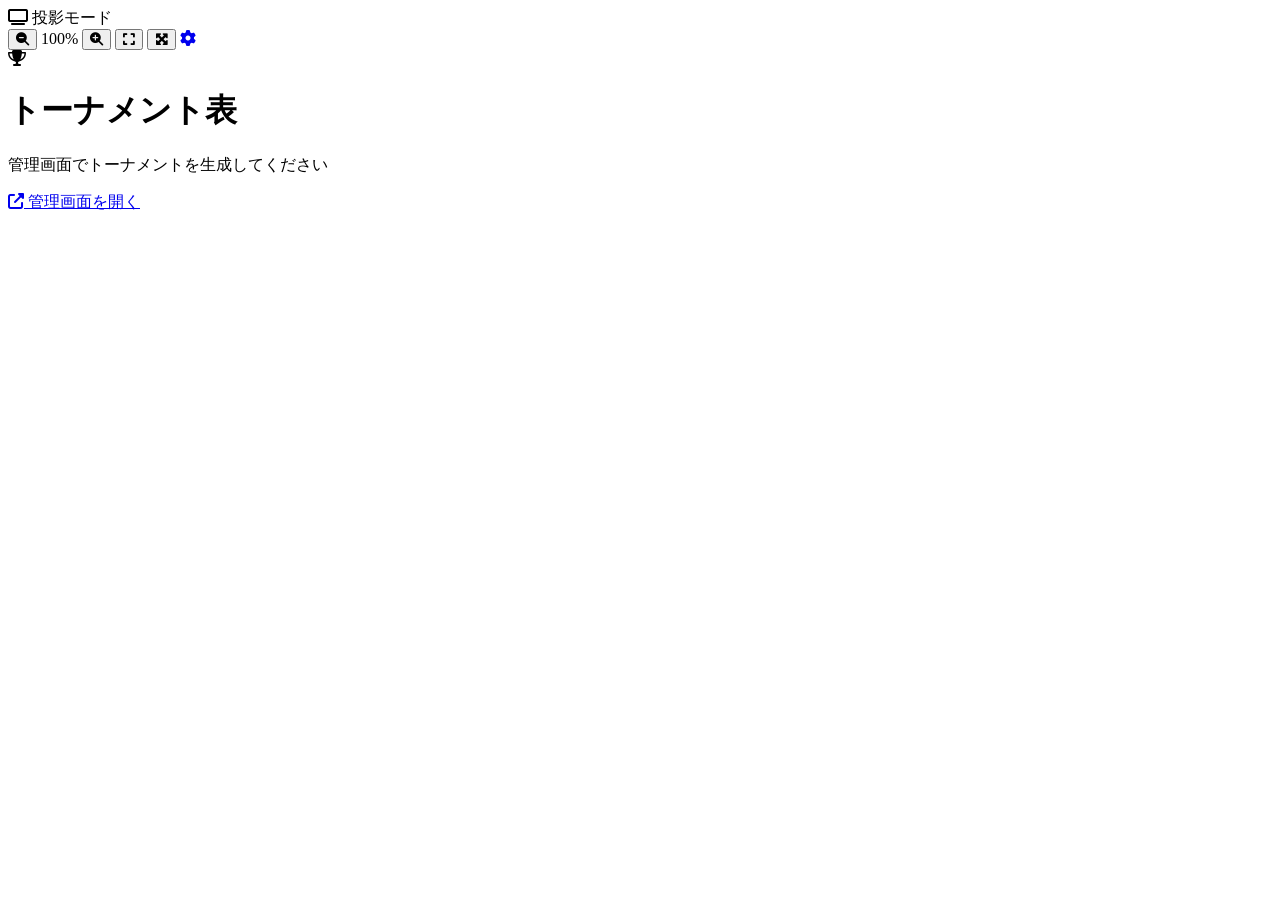
==== display.html @ c0e97a14 "Add files via upload" ====
<!DOCTYPE html>
<html lang="ja">
<head>
  <meta charset="UTF-8" />
  <meta name="viewport" content="width=device-width, initial-scale=1.0" />
  <title>トーナメント表 – 投影用</title>
  <link rel="preconnect" href="https://fonts.googleapis.com" />
  <link href="https://fonts.googleapis.com/css2?family=Noto+Sans+JP:wght@300;400;500;600;700&display=swap" rel="stylesheet" />
  <link rel="stylesheet" href="https://cdn.jsdelivr.net/npm/@fortawesome/fontawesome-free@6.4.0/css/all.min.css" />
  <link rel="stylesheet" href="css/display.css" />
</head>
<body>
  <!-- 投影コントロール（マウスホバーで表示） -->
  <div id="display-controls">
    <div class="ctrl-inner">
      <span class="ctrl-label"><i class="fas fa-tv"></i> 投影モード</span>
      <div class="ctrl-actions">
        <button id="btn-zoom-out" class="ctrl-btn" title="縮小"><i class="fas fa-search-minus"></i></button>
        <span id="zoom-label">100%</span>
        <button id="btn-zoom-in" class="ctrl-btn" title="拡大"><i class="fas fa-search-plus"></i></button>
        <button id="btn-zoom-fit" class="ctrl-btn" title="画面に合わせる"><i class="fas fa-expand"></i></button>
        <button id="btn-fullscreen" class="ctrl-btn" title="フルスクリーン"><i class="fas fa-expand-arrows-alt"></i></button>
        <a href="index.html" class="ctrl-btn" title="管理画面へ"><i class="fas fa-cog"></i></a>
      </div>
    </div>
  </div>

  <!-- メインコンテンツ -->
  <main id="display-main">
    <!-- 待機画面 -->
    <div id="waiting-screen">
      <div class="waiting-inner">
        <div class="waiting-icon">
          <i class="fas fa-trophy"></i>
          <div class="pulse-ring"></div>
          <div class="pulse-ring delay1"></div>
          <div class="pulse-ring delay2"></div>
        </div>
        <h1 class="waiting-title">トーナメント表</h1>
        <p class="waiting-sub">管理画面でトーナメントを生成してください</p>
        <a href="index.html" class="waiting-link">
          <i class="fas fa-external-link-alt"></i> 管理画面を開く
        </a>
      </div>
    </div>

    <!-- トーナメント表示エリア -->
    <div id="tournament-display" style="display:none">
      <header id="display-header">
        <div class="display-deco-line"></div>
        <h1 id="display-title"></h1>
        <p id="display-meta"></p>
        <div class="display-deco-line"></div>
      </header>

      <div id="svg-outer-wrap">
        <div id="svg-scale-wrap">
          <svg id="display-svg" xmlns="http://www.w3.org/2000/svg"></svg>
        </div>
      </div>
    </div>
  </main>

  <!-- 更新アニメーション -->
  <div id="update-flash" class="update-flash"></div>

  <script src="js/tournament.js"></script>
  <script src="js/draw.js"></script>
  <script src="js/display.js"></script>
</body>
</html>
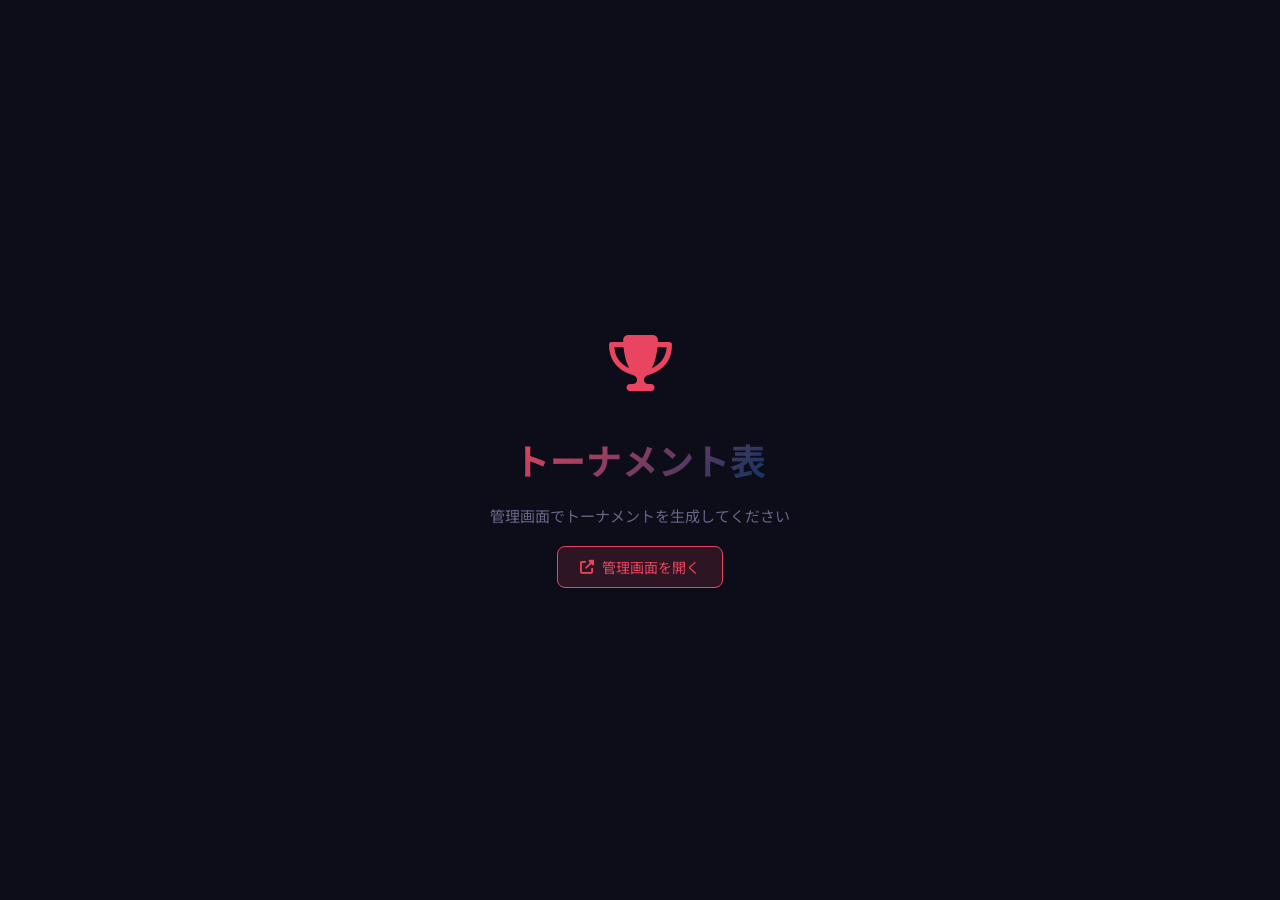
==== commit def95bda: "Add files via upload" ====
--- a/display.html
+++ b/display.html
@@ -5,7 +5,7 @@
   <meta name="viewport" content="width=device-width, initial-scale=1.0" />
   <title>トーナメント表 – 投影用</title>
   <link rel="preconnect" href="https://fonts.googleapis.com" />
-  <link href="https://fonts.googleapis.com/css2?family=Noto+Sans+JP:wght@300;400;500;600;700&display=swap" rel="stylesheet" />
+  <link href="https://fonts.googleapis.com/css2?family=Noto+Sans+JP:wght@300;400;500;600;700&family=M+PLUS+Rounded+1c:wght@400;700;800&family=Kosugi+Maru&family=Anton&family=Bebas+Neue&family=Archivo+Black&family=Oswald:wght@400;700&family=Poppins:wght@400;600;700&display=swap" rel="stylesheet" />
   <link rel="stylesheet" href="https://cdn.jsdelivr.net/npm/@fortawesome/fontawesome-free@6.4.0/css/all.min.css" />
   <link rel="stylesheet" href="css/display.css" />
 </head>
@@ -46,13 +46,6 @@
 
     <!-- トーナメント表示エリア -->
     <div id="tournament-display" style="display:none">
-      <header id="display-header">
-        <div class="display-deco-line"></div>
-        <h1 id="display-title"></h1>
-        <p id="display-meta"></p>
-        <div class="display-deco-line"></div>
-      </header>
-
       <div id="svg-outer-wrap">
         <div id="svg-scale-wrap">
           <svg id="display-svg" xmlns="http://www.w3.org/2000/svg"></svg>
--- a/css/display.css
+++ b/css/display.css
@@ -0,0 +1,239 @@
+/* ============================================
+   display.css - 投影用表示スタイル
+   ============================================ */
+
+*, *::before, *::after { box-sizing: border-box; margin: 0; padding: 0; }
+
+:root {
+  --bg: #0d0d1a;
+  --accent: #e94560;
+  --text: #eaeaea;
+  --text-muted: #666688;
+  --border: #2a2a4a;
+}
+
+html, body {
+  width: 100%; height: 100%;
+  overflow: hidden;
+  background: var(--bg);
+  color: var(--text);
+  font-family: 'Noto Sans JP', sans-serif;
+  user-select: none;
+}
+
+/* ===================== Controls ===================== */
+#display-controls {
+  position: fixed;
+  top: 0; left: 0; right: 0;
+  z-index: 100;
+  opacity: 0;
+  transform: translateY(-100%);
+  transition: opacity 0.3s, transform 0.3s;
+}
+body:hover #display-controls,
+#display-controls:hover {
+  opacity: 1;
+  transform: translateY(0);
+}
+.ctrl-inner {
+  background: rgba(13,13,26,0.92);
+  border-bottom: 1px solid var(--border);
+  backdrop-filter: blur(10px);
+  display: flex;
+  align-items: center;
+  justify-content: space-between;
+  padding: 8px 20px;
+}
+.ctrl-label {
+  font-size: 13px;
+  font-weight: 600;
+  color: var(--accent);
+  display: flex;
+  align-items: center;
+  gap: 8px;
+}
+.ctrl-actions {
+  display: flex;
+  align-items: center;
+  gap: 8px;
+}
+.ctrl-btn {
+  background: rgba(255,255,255,0.08);
+  border: 1px solid var(--border);
+  border-radius: 6px;
+  color: var(--text);
+  font-size: 13px;
+  padding: 5px 10px;
+  cursor: pointer;
+  transition: background 0.2s, transform 0.1s;
+  text-decoration: none;
+  display: inline-flex;
+  align-items: center;
+  justify-content: center;
+}
+.ctrl-btn:hover { background: rgba(233,69,96,0.3); border-color: var(--accent); }
+.ctrl-btn:active { transform: scale(0.95); }
+#zoom-label {
+  font-size: 12px;
+  min-width: 42px;
+  text-align: center;
+  color: var(--text-muted);
+}
+
+/* ===================== Main ===================== */
+#display-main {
+  width: 100%; height: 100%;
+  display: flex;
+  flex-direction: column;
+  align-items: center;
+  justify-content: center;
+}
+
+/* ===================== Waiting Screen ===================== */
+#waiting-screen {
+  display: flex;
+  flex-direction: column;
+  align-items: center;
+  justify-content: center;
+  height: 100%;
+  width: 100%;
+}
+.waiting-inner {
+  text-align: center;
+  display: flex;
+  flex-direction: column;
+  align-items: center;
+  gap: 20px;
+}
+.waiting-icon {
+  position: relative;
+  width: 100px;
+  height: 100px;
+  display: flex;
+  align-items: center;
+  justify-content: center;
+}
+.waiting-icon i {
+  font-size: 56px;
+  color: var(--accent);
+  position: relative;
+  z-index: 2;
+}
+.pulse-ring {
+  position: absolute;
+  width: 80px; height: 80px;
+  border-radius: 50%;
+  border: 2px solid var(--accent);
+  opacity: 0;
+  animation: pulse 2s ease-out infinite;
+}
+.pulse-ring.delay1 { animation-delay: 0.7s; }
+.pulse-ring.delay2 { animation-delay: 1.4s; }
+@keyframes pulse {
+  0%   { transform: scale(0.5); opacity: 0.8; }
+  100% { transform: scale(2.5); opacity: 0; }
+}
+
+.waiting-title {
+  font-size: 36px;
+  font-weight: 700;
+  background: linear-gradient(135deg, #e94560, #0f3460);
+  -webkit-background-clip: text;
+  -webkit-text-fill-color: transparent;
+  background-clip: text;
+}
+.waiting-sub {
+  font-size: 15px;
+  color: var(--text-muted);
+}
+.waiting-link {
+  background: rgba(233,69,96,0.15);
+  border: 1px solid var(--accent);
+  border-radius: 8px;
+  color: var(--accent);
+  font-size: 14px;
+  padding: 10px 22px;
+  text-decoration: none;
+  transition: background 0.2s;
+  display: inline-flex;
+  align-items: center;
+  gap: 8px;
+}
+.waiting-link:hover { background: rgba(233,69,96,0.3); }
+
+/* ===================== Tournament Display ===================== */
+#tournament-display {
+  width: 100%;
+  height: 100%;
+  display: flex;
+  flex-direction: column;
+  overflow: hidden;
+}
+
+/* ヘッダー */
+#display-header {
+  padding: 18px 0 12px;
+  text-align: center;
+  flex-shrink: 0;
+}
+#display-title {
+  font-size: 32px;
+  font-weight: 700;
+  color: var(--text);
+  letter-spacing: 0.06em;
+  text-shadow: 0 0 30px rgba(233,69,96,0.5);
+  margin: 8px 0 4px;
+  white-space: nowrap;
+  overflow: hidden;
+  text-overflow: ellipsis;
+  padding: 0 20px;
+}
+#display-meta {
+  font-size: 13px;
+  color: var(--text-muted);
+}
+.display-deco-line {
+  height: 1px;
+  background: linear-gradient(90deg, transparent, var(--accent), transparent);
+  margin: 6px 40px;
+}
+
+/* SVG エリア */
+#svg-outer-wrap {
+  flex: 1;
+  overflow: auto;
+  display: flex;
+  align-items: center;
+  justify-content: center;
+  padding: 10px;
+}
+#svg-outer-wrap::-webkit-scrollbar { width: 4px; height: 4px; }
+#svg-outer-wrap::-webkit-scrollbar-thumb { background: var(--border); border-radius: 4px; }
+
+#svg-scale-wrap {
+  transform-origin: center center;
+  transition: transform 0.3s ease;
+}
+
+/* ===================== Update Flash ===================== */
+.update-flash {
+  position: fixed;
+  inset: 0;
+  pointer-events: none;
+  opacity: 0;
+  background: rgba(233,69,96,0.12);
+  transition: opacity 0.15s;
+  z-index: 50;
+}
+.update-flash.active {
+  opacity: 1;
+}
+
+/* ===================== フルスクリーン時 ===================== */
+:fullscreen #display-controls {
+  opacity: 0;
+}
+:fullscreen body:hover #display-controls,
+:fullscreen #display-controls:hover {
+  opacity: 1;
+}
